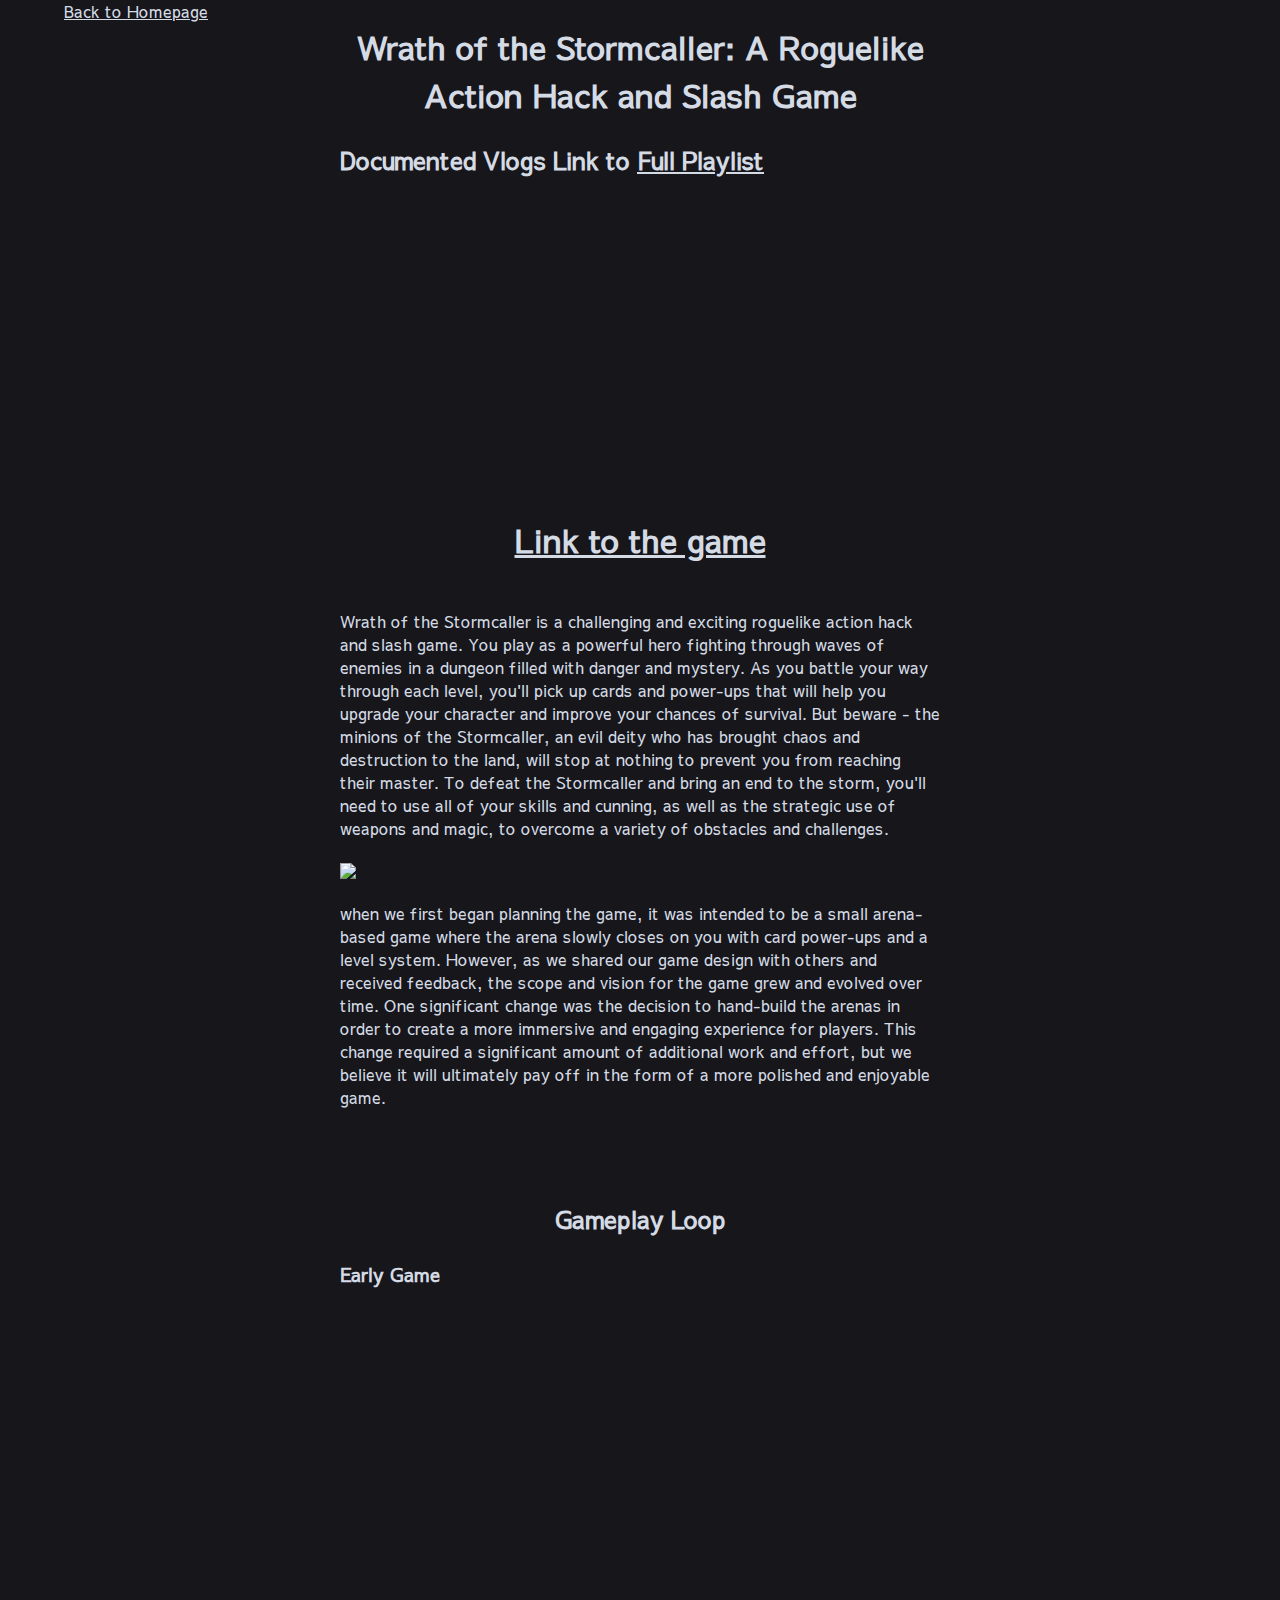
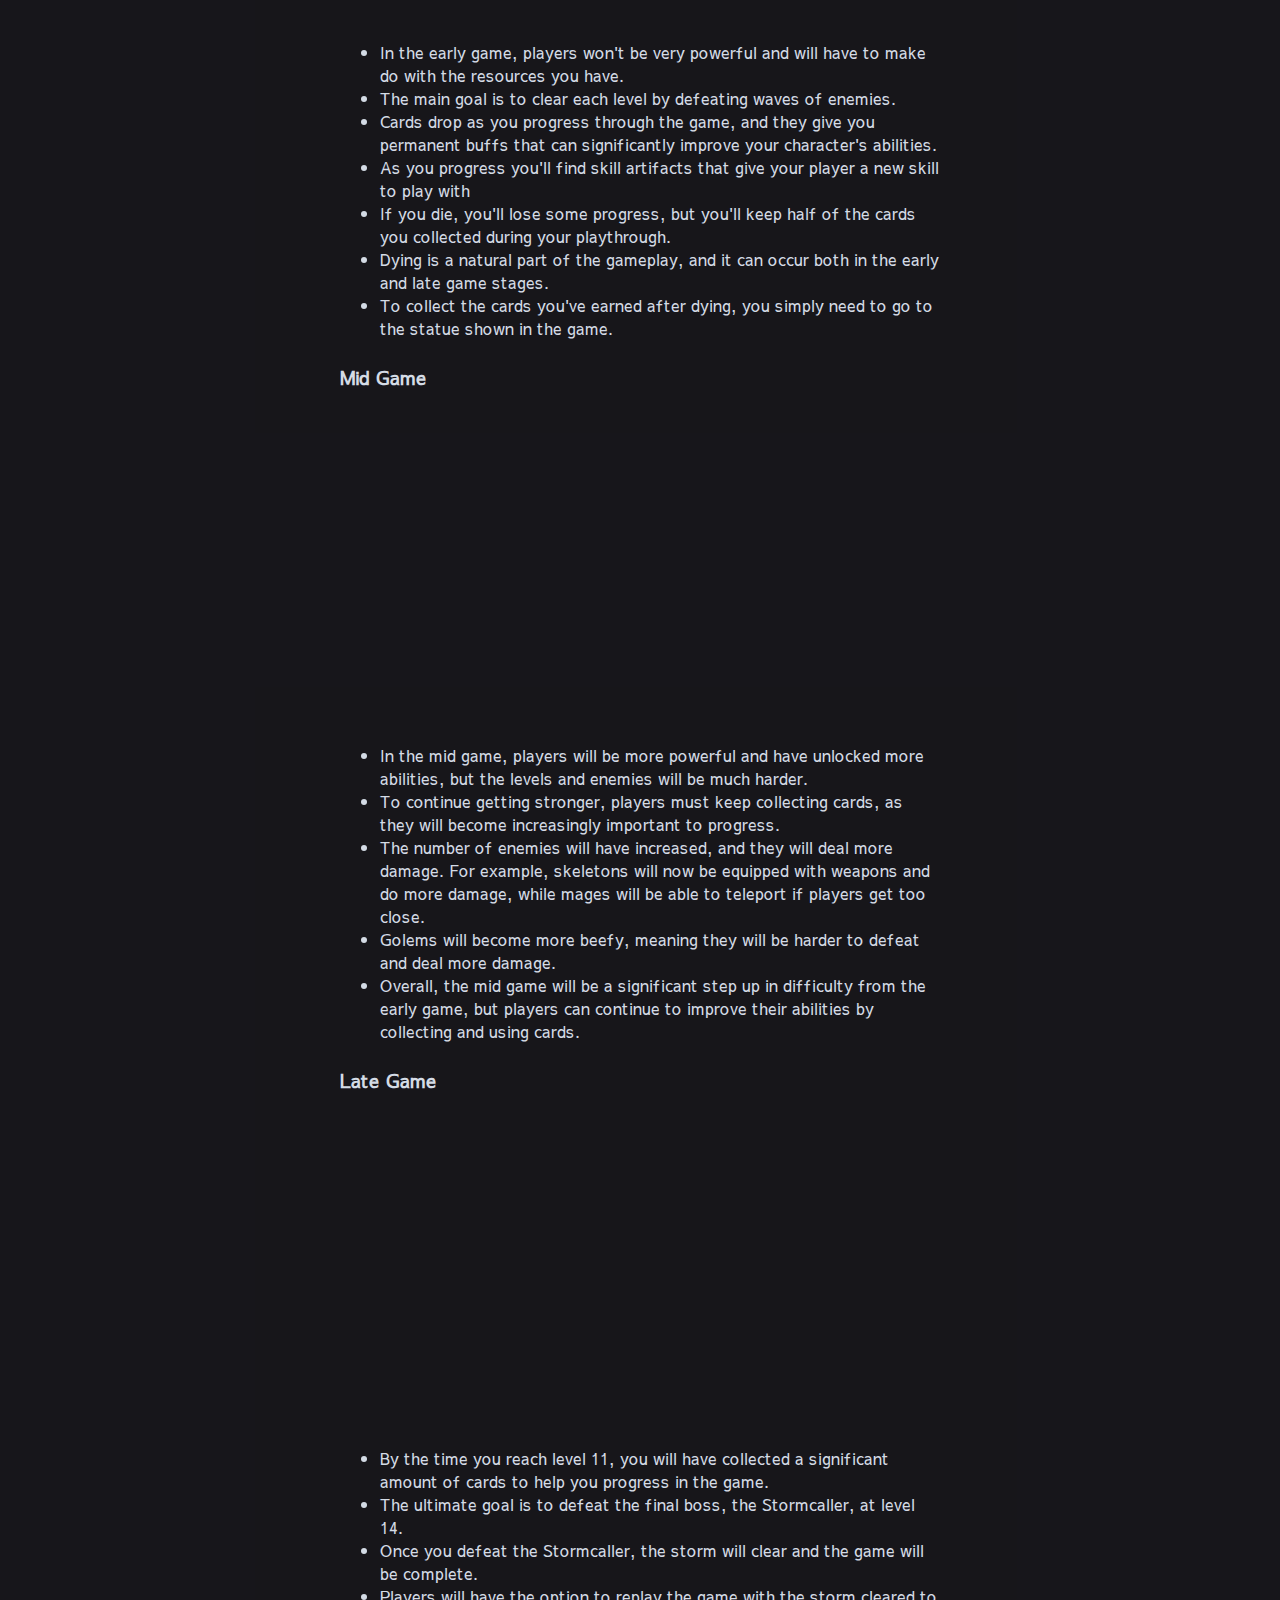
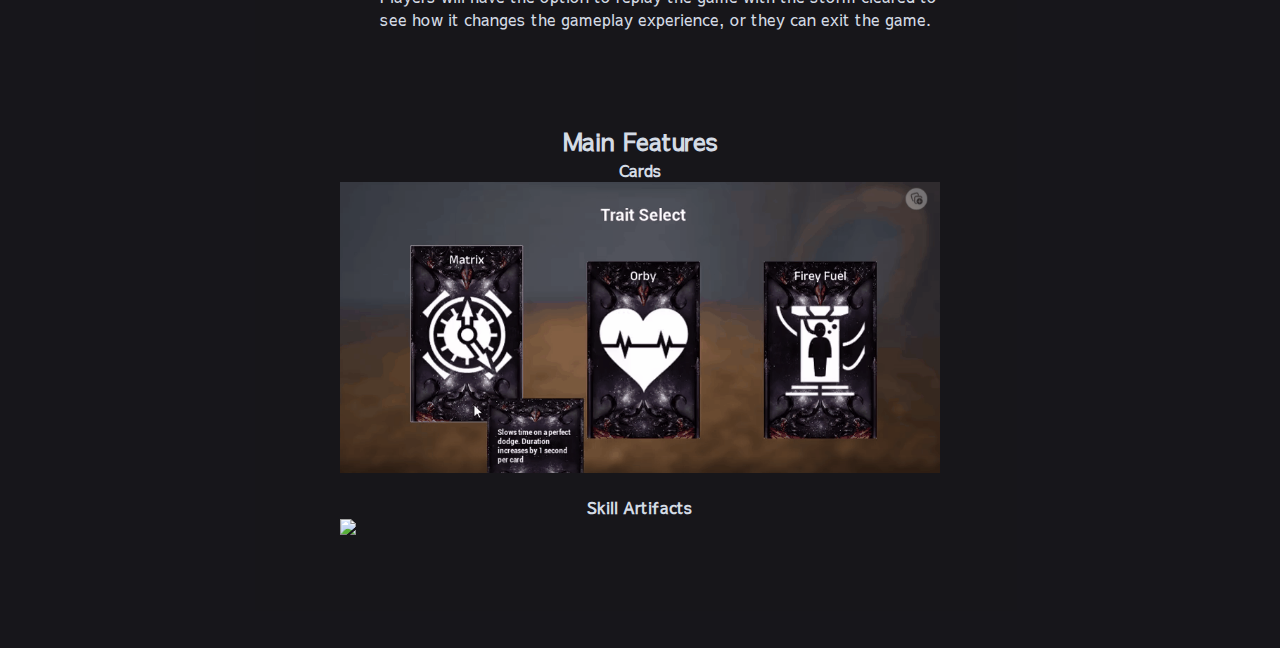
==== wots.html @ 14da93a6 "Updated Documentation" ====
<!DOCTYPE html>
<html lang="en">
<head>
    <meta charset="UTF-8">
    <meta http-equiv="X-UA-Compatible" content="IE=edge">
    <meta name="viewport" content="width=device-width, initial-scale=1.0">
    <link rel="stylesheet" href="style.css">
    <title>Wrath Documentation</title>
</head>
<body>
    <a href="index.html" style="padding: 0 0 0 5vw;">Back to Homepage</a>
    <div class="center">
        <div class="DocumentationCol">
                <h1 style="text-align: center;">Wrath of the Stormcaller: A Roguelike Action Hack and Slash Game</h1>
                <br>
                <h2>Documented Vlogs Link to <span><a href="https://www.youtube.com/watch?v=tN1fOd0JB2Y&list=PLj-aWgJnxQLz9--UiJQB93NNRz2G0hMO6">Full Playlist</a></span></h2>
                <iframe 
                    height="315" 
                    src="https://www.youtube.com/embed/tN1fOd0JB2Y" 
                    frameborder="0" 
                    allow="accelerometer; autoplay; clipboard-write; encrypted-media; gyroscope; picture-in-picture; web-share" 
                    allowfullscreen>
                </iframe>
                <br>
                <h1 style="text-align: center;"><a href="https://alythea.itch.io/wots">Link to the game</a></h1>
                <br>
                <br>
                <p>
                    Wrath of the Stormcaller is a challenging and exciting roguelike 
                    action hack and slash game. You play as a powerful hero fighting through 
                    waves of enemies in a dungeon filled with danger and mystery. As you battle 
                    your way through each level, you'll pick up cards and power-ups that will help 
                    you upgrade your character and improve your chances of survival.
                    But beware - the minions of the Stormcaller, an evil deity who has brought chaos 
                    and destruction to the land, will stop at nothing to prevent you from reaching their master. 
                    To defeat the Stormcaller and bring an end to the storm, you'll need to use all of your skills 
                    and cunning, as well as the strategic use of weapons and magic, to overcome a variety of obstacles 
                    and challenges.
                </p>
                <br>
                <img src="Assets/WrathDocumentation/BaseDesign.gif">
                <br>
                <p>
                    when we first began planning the game, it was intended to be a small arena-based game 
                    where the arena slowly closes on you with card power-ups and a level system. However, 
                    as we shared our game design with others and received feedback, the scope and vision for 
                    the game grew and evolved over time. One significant change was the decision to hand-build 
                    the arenas in order to create a more immersive and engaging experience for players. 
                    This change required a significant amount of additional work and effort, but we believe 
                    it will ultimately pay off in the form of a more polished and enjoyable game.
                </p>
                <br>
                <br>
                <br>
                <br>
                <!-- Gameplayloop -->
                <h2 style="text-align: center;">Gameplay Loop</h2>
                <br>
                <!-- Early Game -->
                <h3>Early Game</h3>
                <iframe 
                    height="330" 
                    src="https://www.youtube.com/embed/_nWk3n4sS2I"
                    frameborder="0"  
                    allow="accelerometer; autoplay; clipboard-write; encrypted-media; gyroscope; picture-in-picture; web-share" 
                    allowfullscreen>
                </iframe>
                <br>
                <ul>
                    <li>In the early game, players won't be very powerful and will have to make do with the resources you have.</li>
                    <li>The main goal is to clear each level by defeating waves of enemies.</li>
                    <li>
                        Cards drop as you progress through the game, and they give you permanent 
                        buffs that can significantly improve your character's abilities.
                    </li>
                    <li>
                        As you progress you'll find skill artifacts that give your player a new skill
                        to play with
                    </li>
                    <li>
                        If you die, you'll lose some progress, but you'll keep half of 
                        the cards you collected during your playthrough.
                    </li>
                    <li>Dying is a natural part of the gameplay, and it can occur both in the early and late game stages.</li>
                    <li>To collect the cards you've earned after dying, you simply need to go to the statue shown in the game.</li>
                </ul>
                <br>
                <!-- Mid Game -->
                <h3>Mid Game</h3>
                <iframe 
                    height="330" 
                    src="https://www.youtube.com/embed/-_C9maWVD60"
                    frameborder="0"  
                    allow="accelerometer; autoplay; clipboard-write; encrypted-media; gyroscope; picture-in-picture; web-share" 
                    allowfullscreen>
                </iframe>
                <br>
                <ul>
                    <li>
                        In the mid game, players will be more powerful and have unlocked more abilities, 
                        but the levels and enemies will be much harder.
                    </li>
                    <li>
                        To continue getting stronger, players must keep collecting cards, as they will 
                        become increasingly important to progress.
                    </li>
                    <li>
                        The number of enemies will have increased, and they will deal more damage. 
                        For example, skeletons will now be equipped with weapons and do more damage, 
                        while mages will be able to teleport if players get too close.
                    </li>
                    <li>
                        Golems will become more beefy, meaning they will be harder to defeat and deal more damage.
                    </li>
                    <li>
                        Overall, the mid game will be a significant step up in difficulty from the early game, but 
                        players can continue to improve their abilities by collecting and using cards.
                    </li>
                </ul>
                <!-- Late game -->
                <br>
                <h3>Late Game</h3>
                <iframe 
                    height="330" 
                    src="https://www.youtube.com/embed/BWn7jEOXgP8"
                    frameborder="0"  
                    allow="accelerometer; autoplay; clipboard-write; encrypted-media; gyroscope; picture-in-picture; web-share" 
                    allowfullscreen>
                </iframe>
                <br>
                <ul>
                    <li>
                        By the time you reach level 11, you will have collected a significant amount of cards to 
                        help you progress in the game.
                    </li>
                    <li>
                        The ultimate goal is to defeat the final boss, the Stormcaller, at level 14.
                    </li>
                    <li>
                        Once you defeat the Stormcaller, the storm will clear and the game will be complete.
                    </li>
                    <li>
                        Players will have the option to replay the game with the storm cleared to see how it changes the gameplay experience, or they can exit the game.
                    </li>
                </ul>
                <br>
                <br>
                <br>
                <br>
                <!-- Features  -->
                <h2 style="text-align: center;">Main Features</h2>
                <h4 style="text-align: center;">Cards</h4>
                <img src="Assets/WrathDocumentation/Card.gif">
                <br>
                <h4 style="text-align: center;">Skill Artifacts</h4>
                <img src="Assets/WrathDocumentation/SkillArtifact.gif">
                <br>
                <!-- FOOTER SECTION -->
                <footer></footer>
        </div>
    </div>
</body>
</html>
---- style.css ----
@import url('https://fonts.googleapis.com/css2?family=Sawarabi+Gothic&display=swap');
*{
    margin: 0;
    font-family: 'Sawarabi Gothic', sans-serif;
    color: #D4DBE5 ;
}
body{
  background:rgba(23, 22, 27, 1);
}

#about{
  background-image: url('https://raw.githubusercontent.com/phillip8232/Portfolio/main/Assets/Rain.gif') ;
  font-size: 12px;
  padding-top: 20px;
  width: 100%;
}

#about p{
  padding-top: 20px;
  width: 600px;
}

#about img{
  display: block;
  margin-left: auto;
  margin-right: auto;
  border-radius: 50%;
  height: 120px;
  padding-bottom: 20px;
}
#projects
{
  padding-top: 20px;
}
div.scrollmenu{
  display: flex;
  justify-content: center;
  overflow: auto;
  white-space: nowrap;
}
  
div.scrollmenu a{
  display: inline-block;
  text-align: center;
  padding: 14px;
  text-decoration: none;
}

.scrollmenu img
{
  width: 400px;
  height: 30vh;
}

.center
{
  background: rgba(23, 22, 27, 0.9);
  display: flex;
  justify-content: center;
}

#contacts{
  display: flex;
  justify-content: center;
}

#contacts img{
  width: 40px;
  padding: 10px;
}

.DocumentationCol
{
  display: flex;
  flex-direction: column;
  width: 600px;
}
footer
{
  padding-top: 5vh;
  padding-bottom: 5vh;
}

@media only screen and (max-width: 800px) {
  div.scrollmenu{
    justify-content: left;
  }
}

@media only screen and (max-width: 590px) {
  .DocumentationCol h1{
    font-size: medium;
  }
  .DocumentationCol h2{
    font-size:medium;
  }

  .DocumentationCol {
    width: 350px;
  }
}
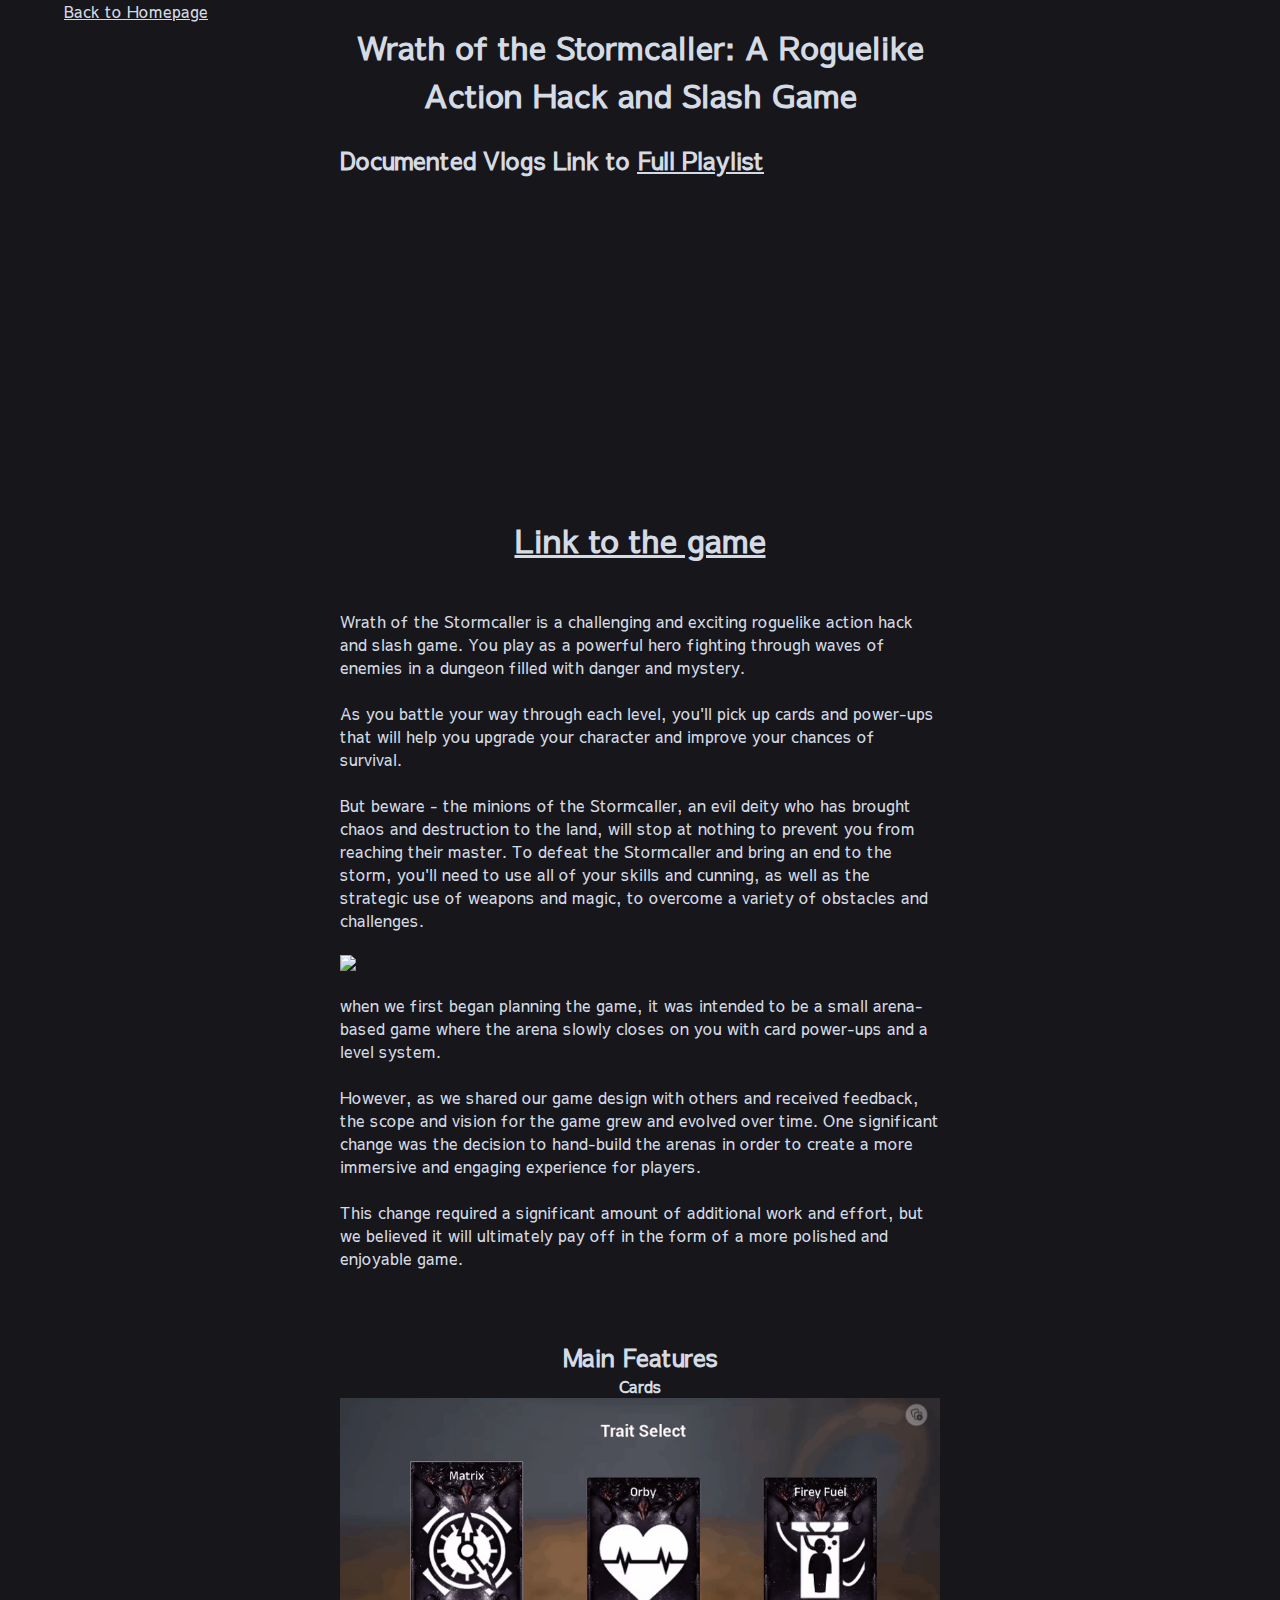
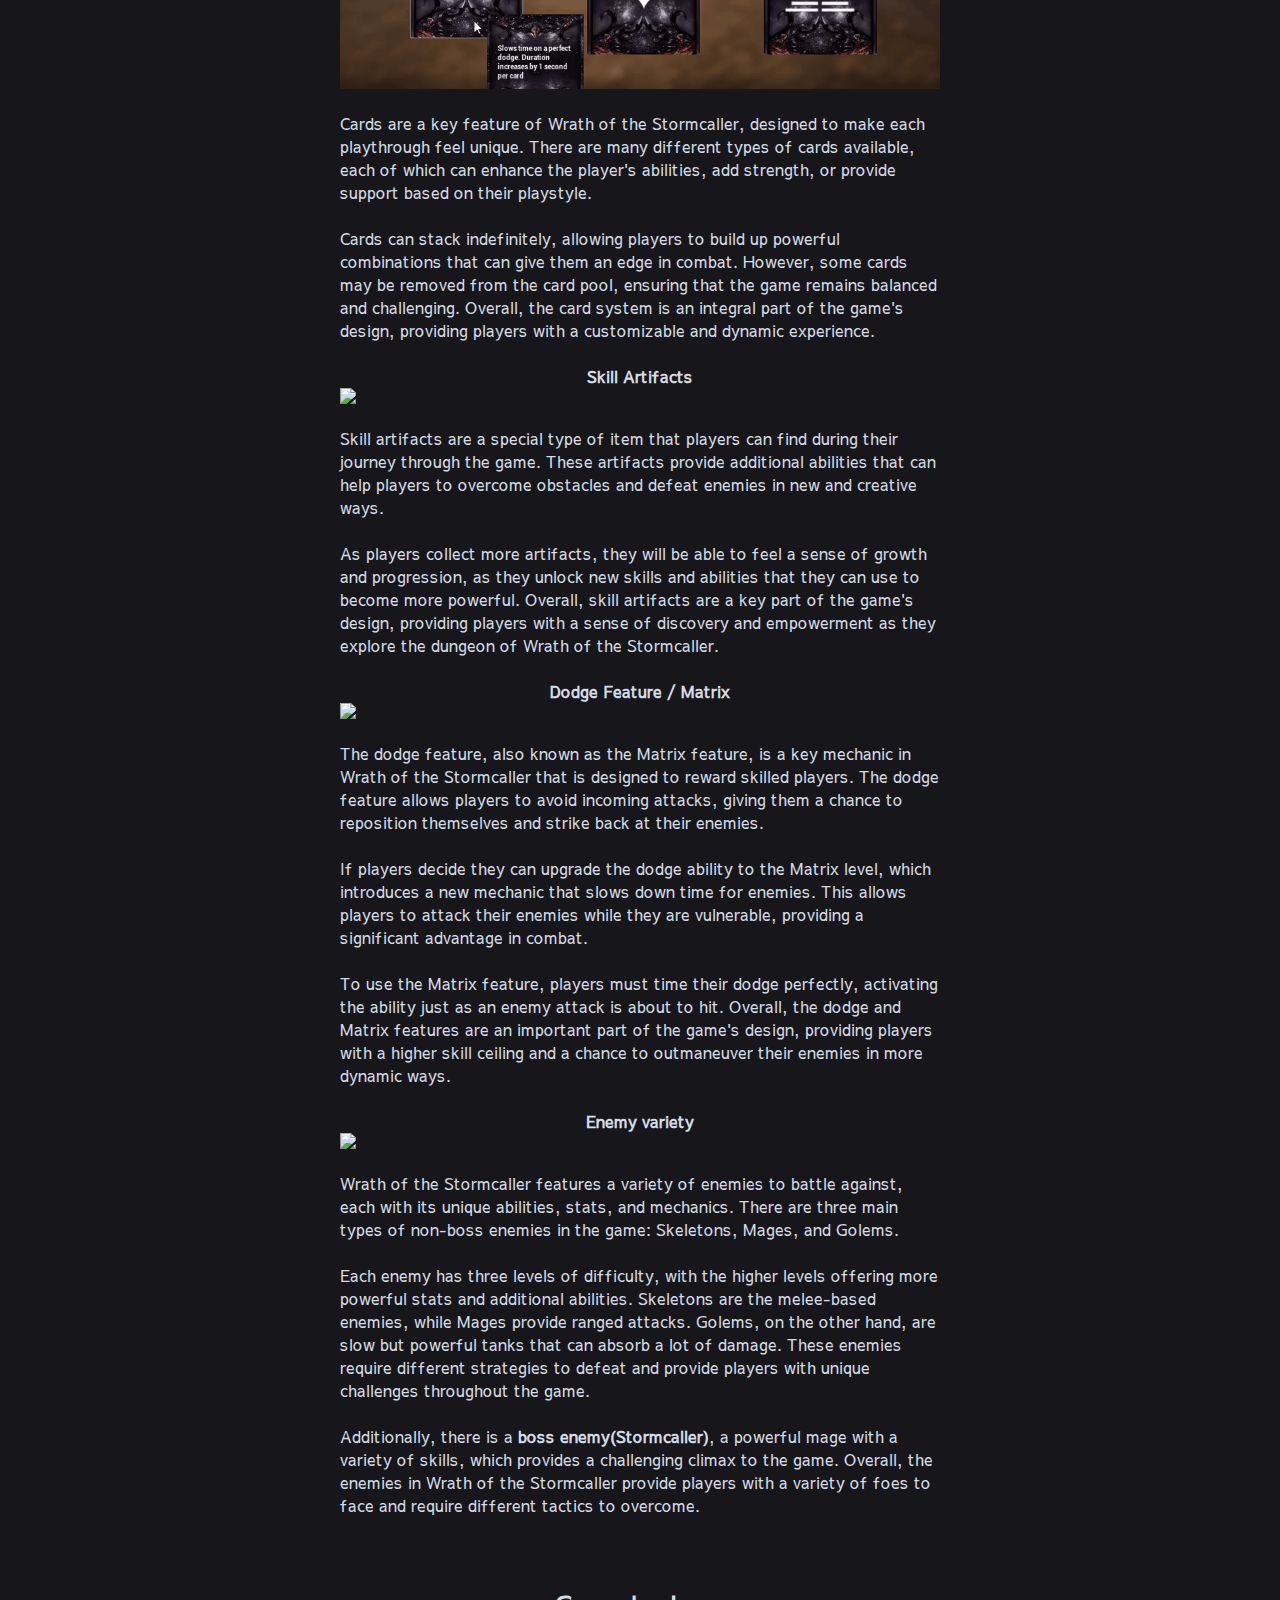
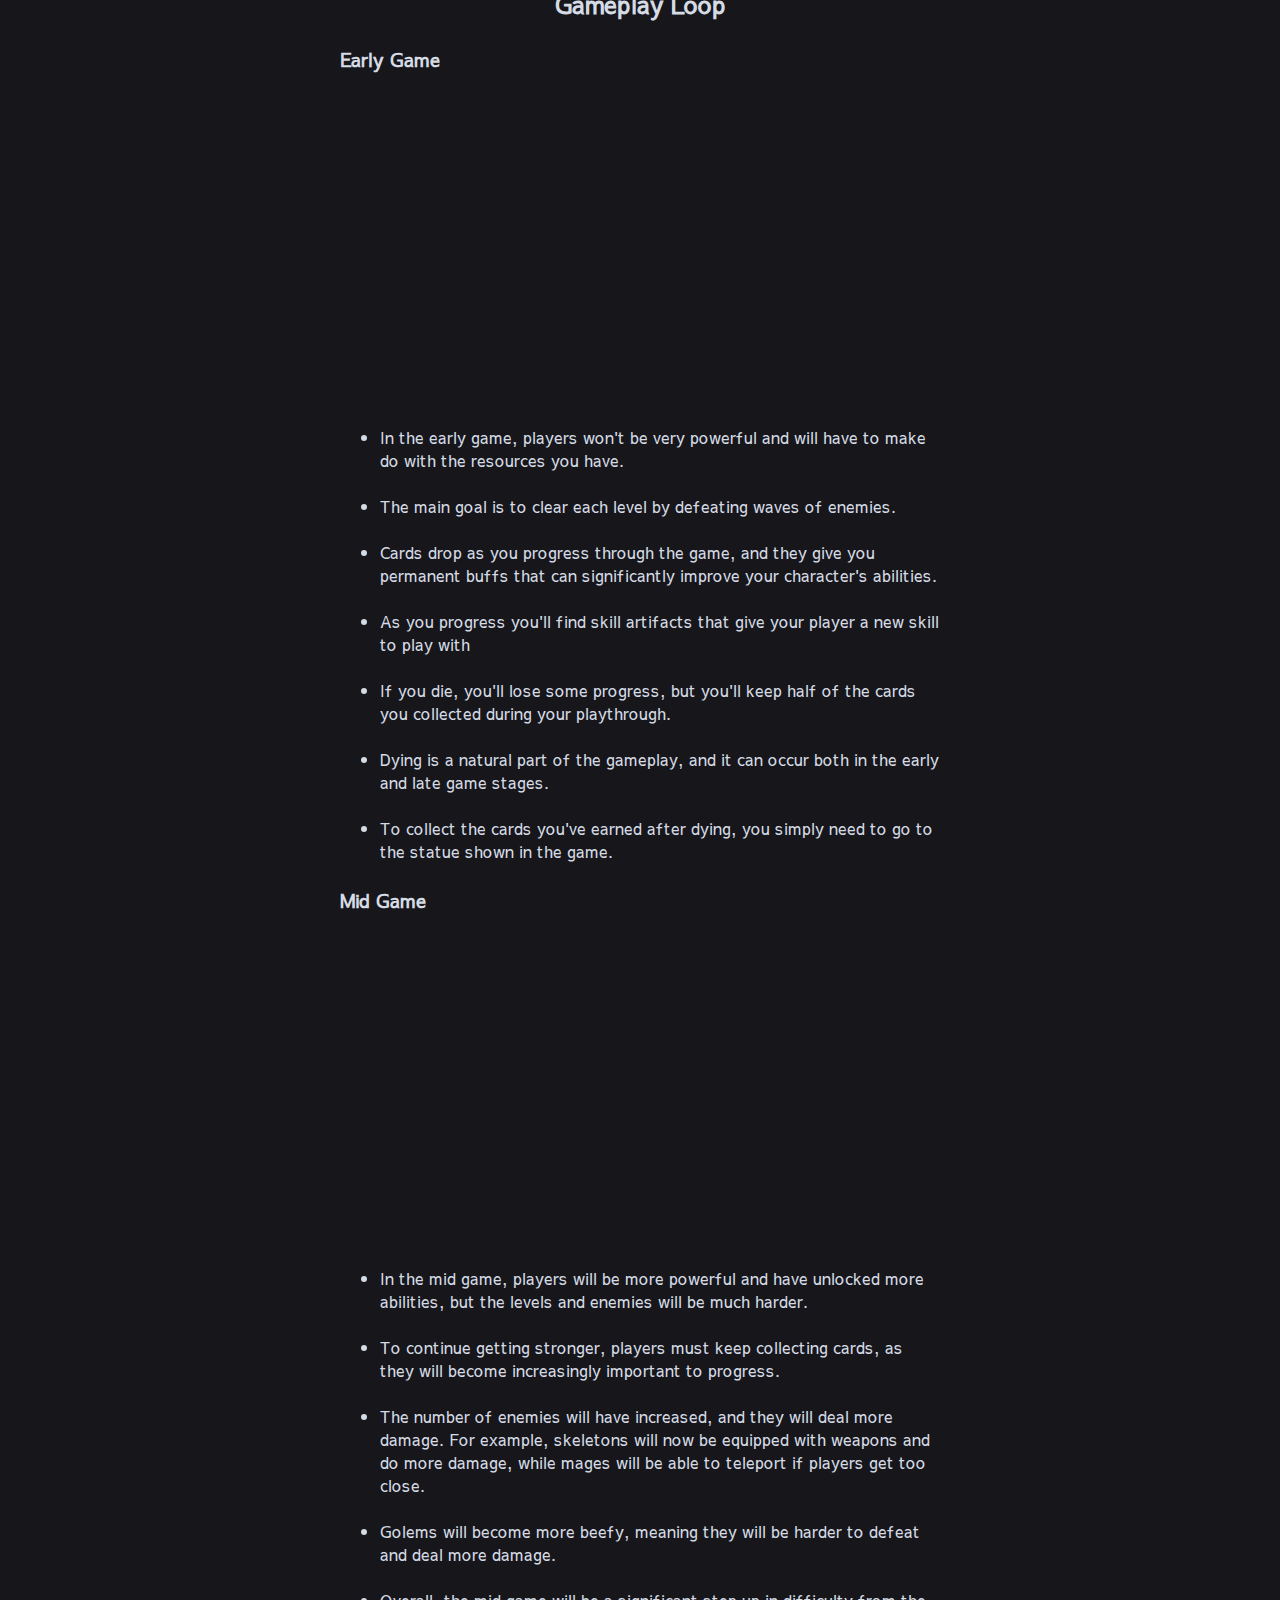
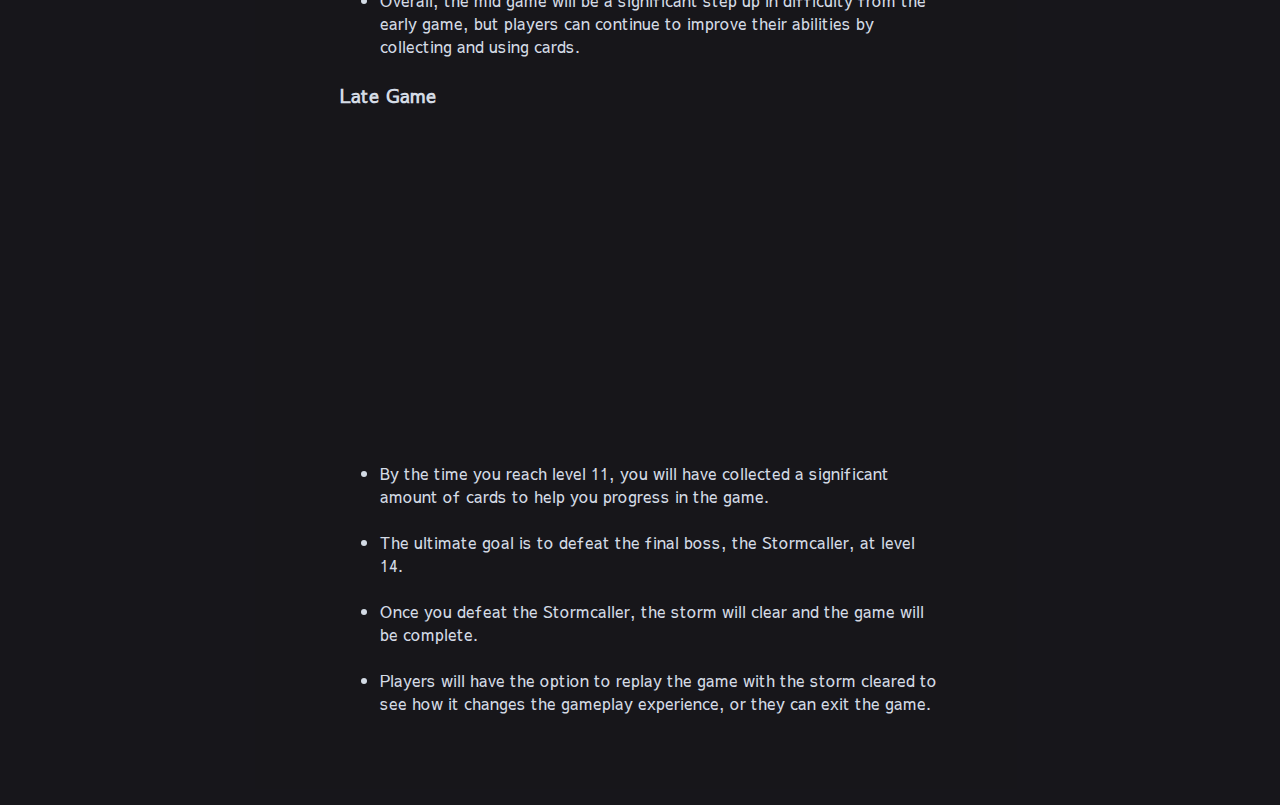
==== commit ae93f781: "DOC UPDATE WOTS" ====
--- a/wots.html
+++ b/wots.html
@@ -16,7 +16,7 @@
                 <h2>Documented Vlogs Link to <span><a href="https://www.youtube.com/watch?v=tN1fOd0JB2Y&list=PLj-aWgJnxQLz9--UiJQB93NNRz2G0hMO6">Full Playlist</a></span></h2>
                 <iframe 
                     height="315" 
-                    src="https://www.youtube.com/embed/tN1fOd0JB2Y" 
+                    src="https://www.youtube.com/embed/Xnz2nOJYxS4?controls=0" 
                     frameborder="0" 
                     allow="accelerometer; autoplay; clipboard-write; encrypted-media; gyroscope; picture-in-picture; web-share" 
                     allowfullscreen>
@@ -28,9 +28,15 @@
                 <p>
                     Wrath of the Stormcaller is a challenging and exciting roguelike 
                     action hack and slash game. You play as a powerful hero fighting through 
-                    waves of enemies in a dungeon filled with danger and mystery. As you battle 
-                    your way through each level, you'll pick up cards and power-ups that will help 
+                    waves of enemies in a dungeon filled with danger and mystery. 
+                </p>
+                <br>
+                <p>
+                    As you battle your way through each level, you'll pick up cards and power-ups that will help 
                     you upgrade your character and improve your chances of survival.
+                </p>
+                <br>
+                <p>
                     But beware - the minions of the Stormcaller, an evil deity who has brought chaos 
                     and destruction to the land, will stop at nothing to prevent you from reaching their master. 
                     To defeat the Stormcaller and bring an end to the storm, you'll need to use all of your skills 
@@ -42,108 +48,20 @@
                 <br>
                 <p>
                     when we first began planning the game, it was intended to be a small arena-based game 
-                    where the arena slowly closes on you with card power-ups and a level system. However, 
+                    where the arena slowly closes on you with card power-ups and a level system. 
+                </p>
+                <br>
+                <p>
+                    However, 
                     as we shared our game design with others and received feedback, the scope and vision for 
                     the game grew and evolved over time. One significant change was the decision to hand-build 
                     the arenas in order to create a more immersive and engaging experience for players. 
-                    This change required a significant amount of additional work and effort, but we believe 
+                </p>
+                <br>
+                <p>
+                    This change required a significant amount of additional work and effort, but we believed 
                     it will ultimately pay off in the form of a more polished and enjoyable game.
                 </p>
-                <br>
-                <br>
-                <br>
-                <br>
-                <!-- Gameplayloop -->
-                <h2 style="text-align: center;">Gameplay Loop</h2>
-                <br>
-                <!-- Early Game -->
-                <h3>Early Game</h3>
-                <iframe 
-                    height="330" 
-                    src="https://www.youtube.com/embed/_nWk3n4sS2I"
-                    frameborder="0"  
-                    allow="accelerometer; autoplay; clipboard-write; encrypted-media; gyroscope; picture-in-picture; web-share" 
-                    allowfullscreen>
-                </iframe>
-                <br>
-                <ul>
-                    <li>In the early game, players won't be very powerful and will have to make do with the resources you have.</li>
-                    <li>The main goal is to clear each level by defeating waves of enemies.</li>
-                    <li>
-                        Cards drop as you progress through the game, and they give you permanent 
-                        buffs that can significantly improve your character's abilities.
-                    </li>
-                    <li>
-                        As you progress you'll find skill artifacts that give your player a new skill
-                        to play with
-                    </li>
-                    <li>
-                        If you die, you'll lose some progress, but you'll keep half of 
-                        the cards you collected during your playthrough.
-                    </li>
-                    <li>Dying is a natural part of the gameplay, and it can occur both in the early and late game stages.</li>
-                    <li>To collect the cards you've earned after dying, you simply need to go to the statue shown in the game.</li>
-                </ul>
-                <br>
-                <!-- Mid Game -->
-                <h3>Mid Game</h3>
-                <iframe 
-                    height="330" 
-                    src="https://www.youtube.com/embed/-_C9maWVD60"
-                    frameborder="0"  
-                    allow="accelerometer; autoplay; clipboard-write; encrypted-media; gyroscope; picture-in-picture; web-share" 
-                    allowfullscreen>
-                </iframe>
-                <br>
-                <ul>
-                    <li>
-                        In the mid game, players will be more powerful and have unlocked more abilities, 
-                        but the levels and enemies will be much harder.
-                    </li>
-                    <li>
-                        To continue getting stronger, players must keep collecting cards, as they will 
-                        become increasingly important to progress.
-                    </li>
-                    <li>
-                        The number of enemies will have increased, and they will deal more damage. 
-                        For example, skeletons will now be equipped with weapons and do more damage, 
-                        while mages will be able to teleport if players get too close.
-                    </li>
-                    <li>
-                        Golems will become more beefy, meaning they will be harder to defeat and deal more damage.
-                    </li>
-                    <li>
-                        Overall, the mid game will be a significant step up in difficulty from the early game, but 
-                        players can continue to improve their abilities by collecting and using cards.
-                    </li>
-                </ul>
-                <!-- Late game -->
-                <br>
-                <h3>Late Game</h3>
-                <iframe 
-                    height="330" 
-                    src="https://www.youtube.com/embed/BWn7jEOXgP8"
-                    frameborder="0"  
-                    allow="accelerometer; autoplay; clipboard-write; encrypted-media; gyroscope; picture-in-picture; web-share" 
-                    allowfullscreen>
-                </iframe>
-                <br>
-                <ul>
-                    <li>
-                        By the time you reach level 11, you will have collected a significant amount of cards to 
-                        help you progress in the game.
-                    </li>
-                    <li>
-                        The ultimate goal is to defeat the final boss, the Stormcaller, at level 14.
-                    </li>
-                    <li>
-                        Once you defeat the Stormcaller, the storm will clear and the game will be complete.
-                    </li>
-                    <li>
-                        Players will have the option to replay the game with the storm cleared to see how it changes the gameplay experience, or they can exit the game.
-                    </li>
-                </ul>
-                <br>
                 <br>
                 <br>
                 <br>
@@ -152,9 +70,188 @@
                 <h4 style="text-align: center;">Cards</h4>
                 <img src="Assets/WrathDocumentation/Card.gif">
                 <br>
+                <p>
+                    Cards are a key feature of Wrath of the Stormcaller, designed to make each playthrough feel unique. 
+                    There are many different types of cards available, each of which can enhance the player's abilities, 
+                    add strength, or provide support based on their playstyle. 
+                </p>
+                <br>
+                <p>
+                    Cards can stack indefinitely, allowing players 
+                    to build up powerful combinations that can give them an edge in combat. However, some cards may be removed 
+                    from the card pool, ensuring that the game remains balanced and challenging. Overall, the card system is an 
+                    integral part of the game's design, providing players with a customizable and dynamic experience.
+                </p>
+                <br>
+
                 <h4 style="text-align: center;">Skill Artifacts</h4>
                 <img src="Assets/WrathDocumentation/SkillArtifact.gif">
                 <br>
+                <p>
+                    Skill artifacts are a special type of item that players can find during their journey through the game.
+                    These artifacts provide additional abilities that can help players to overcome obstacles and defeat enemies 
+                    in new and creative ways. 
+                </p>
+                <br>
+                <p>
+                    As players collect more artifacts, they will be able to feel a sense of growth and 
+                    progression, as they unlock new skills and abilities that they can use to become more powerful. Overall, skill 
+                    artifacts are a key part of the game's design, providing players with a sense of discovery and empowerment as 
+                    they explore the dungeon of Wrath of the Stormcaller.
+                </p>
+                <br>
+
+                <h4 style="text-align: center;">Dodge Feature / Matrix</h4>
+                <img src="Assets/WrathDocumentation/Matrix.gif">
+                <br>
+                <p>
+                    The dodge feature, also known as the Matrix feature, is a key mechanic in Wrath of the Stormcaller 
+                    that is designed to reward skilled players. The dodge feature allows players to avoid incoming attacks, 
+                    giving them a chance to reposition themselves and strike back at their enemies.
+                </p>
+                <br>
+                <p>
+                    If players decide they can
+                    upgrade the dodge ability to the Matrix level, which introduces a new mechanic that slows down time for enemies. 
+                    This allows players to attack their enemies while they are vulnerable, providing a significant advantage 
+                    in combat.
+                </p>
+                <br>
+                <p>
+                    To use the Matrix feature, players must time their dodge perfectly, activating the ability just as 
+                    an enemy attack is about to hit. Overall, the dodge and Matrix features are an important part of the game's 
+                    design, providing players with a higher skill ceiling and a chance to outmaneuver their enemies 
+                    in more dynamic ways.
+                </p>
+                <br>
+
+                <h4 style="text-align: center;">Enemy variety</h4>
+                <img src="Assets/WrathDocumentation/EnemyVariety.gif">
+                <br>
+                <p>
+                    Wrath of the Stormcaller features a variety of enemies to battle against, each with its unique abilities, stats, 
+                    and mechanics. There are three main types of non-boss enemies in the game: Skeletons, Mages, and Golems.
+                </p>
+                <br>
+                <p>
+                    Each enemy has three levels of difficulty, with the higher levels offering more powerful stats and additional 
+                    abilities. Skeletons are the melee-based enemies, while Mages provide ranged attacks. Golems, on the other hand, 
+                    are slow but powerful tanks that can absorb a lot of damage. These enemies require different strategies to defeat 
+                    and provide players with unique challenges throughout the game. 
+                </p>
+                <br>
+                <p>
+                    Additionally, there is a <span style="font-weight: bold;">boss enemy(Stormcaller)</span>, 
+                    a powerful mage with a variety of skills, which provides a challenging climax to the game. 
+                    Overall, the enemies in Wrath of the Stormcaller provide players with a variety of foes to face and 
+                    require different tactics to overcome.
+                </p>
+                <br>
+                <br>
+                <br>
+                 <!-- Gameplayloop -->
+                 <h2 style="text-align: center;">Gameplay Loop</h2>
+                 <br>
+                 <!-- Early Game -->
+                 <h3>Early Game</h3>
+                 <iframe 
+                     height="330" 
+                     src="https://www.youtube.com/embed/_nWk3n4sS2I"
+                     frameborder="0"  
+                     allow="accelerometer; autoplay; clipboard-write; encrypted-media; gyroscope; picture-in-picture; web-share" 
+                     allowfullscreen>
+                 </iframe>
+                 <br>
+                 <ul>
+                     <li>In the early game, players won't be very powerful and will have to make do with the resources you have.</li>
+                     <br>
+                     <li>The main goal is to clear each level by defeating waves of enemies.</li>
+                     <br>
+                     <li>
+                         Cards drop as you progress through the game, and they give you permanent 
+                         buffs that can significantly improve your character's abilities.
+                     </li>
+                     <br>
+                     <li>
+                         As you progress you'll find skill artifacts that give your player a new skill
+                         to play with
+                     </li>
+                     <br>
+                     <li>
+                         If you die, you'll lose some progress, but you'll keep half of 
+                         the cards you collected during your playthrough.
+                     </li>
+                     <br>
+                     <li>Dying is a natural part of the gameplay, and it can occur both in the early and late game stages.</li>
+                     <br>
+                     <li>To collect the cards you've earned after dying, you simply need to go to the statue shown in the game.</li>
+                 </ul>
+                 <br>
+                 <!-- Mid Game -->
+                 <h3>Mid Game</h3>
+                 <iframe 
+                     height="330" 
+                     src="https://www.youtube.com/embed/-_C9maWVD60"
+                     frameborder="0"  
+                     allow="accelerometer; autoplay; clipboard-write; encrypted-media; gyroscope; picture-in-picture; web-share" 
+                     allowfullscreen>
+                 </iframe>
+                 <br>
+                 <ul>
+                     <li>
+                         In the mid game, players will be more powerful and have unlocked more abilities, 
+                         but the levels and enemies will be much harder.
+                     </li>
+                     <br>
+                     <li>
+                         To continue getting stronger, players must keep collecting cards, as they will 
+                         become increasingly important to progress.
+                     </li>
+                     <br>
+                     <li>
+                         The number of enemies will have increased, and they will deal more damage. 
+                         For example, skeletons will now be equipped with weapons and do more damage, 
+                         while mages will be able to teleport if players get too close.
+                     </li>
+                     <br>
+                     <li>
+                         Golems will become more beefy, meaning they will be harder to defeat and deal more damage.
+                     </li>
+                     <br>
+                     <li>
+                         Overall, the mid game will be a significant step up in difficulty from the early game, but 
+                         players can continue to improve their abilities by collecting and using cards.
+                     </li>
+                 </ul>
+                 <!-- Late game -->
+                 <br>
+                 <h3>Late Game</h3>
+                 <iframe 
+                     height="330" 
+                     src="https://www.youtube.com/embed/BWn7jEOXgP8"
+                     frameborder="0"  
+                     allow="accelerometer; autoplay; clipboard-write; encrypted-media; gyroscope; picture-in-picture; web-share" 
+                     allowfullscreen>
+                 </iframe>
+                 <br>
+                 <ul>
+                     <li>
+                         By the time you reach level 11, you will have collected a significant amount of cards to 
+                         help you progress in the game.
+                     </li>
+                     <br>
+                     <li>
+                         The ultimate goal is to defeat the final boss, the Stormcaller, at level 14.
+                     </li>
+                     <br>
+                     <li>
+                         Once you defeat the Stormcaller, the storm will clear and the game will be complete.
+                     </li>
+                     <br>
+                     <li>
+                         Players will have the option to replay the game with the storm cleared to see how it changes the gameplay experience, or they can exit the game.
+                     </li>
+                 </ul>
                 <!-- FOOTER SECTION -->
                 <footer></footer>
         </div>
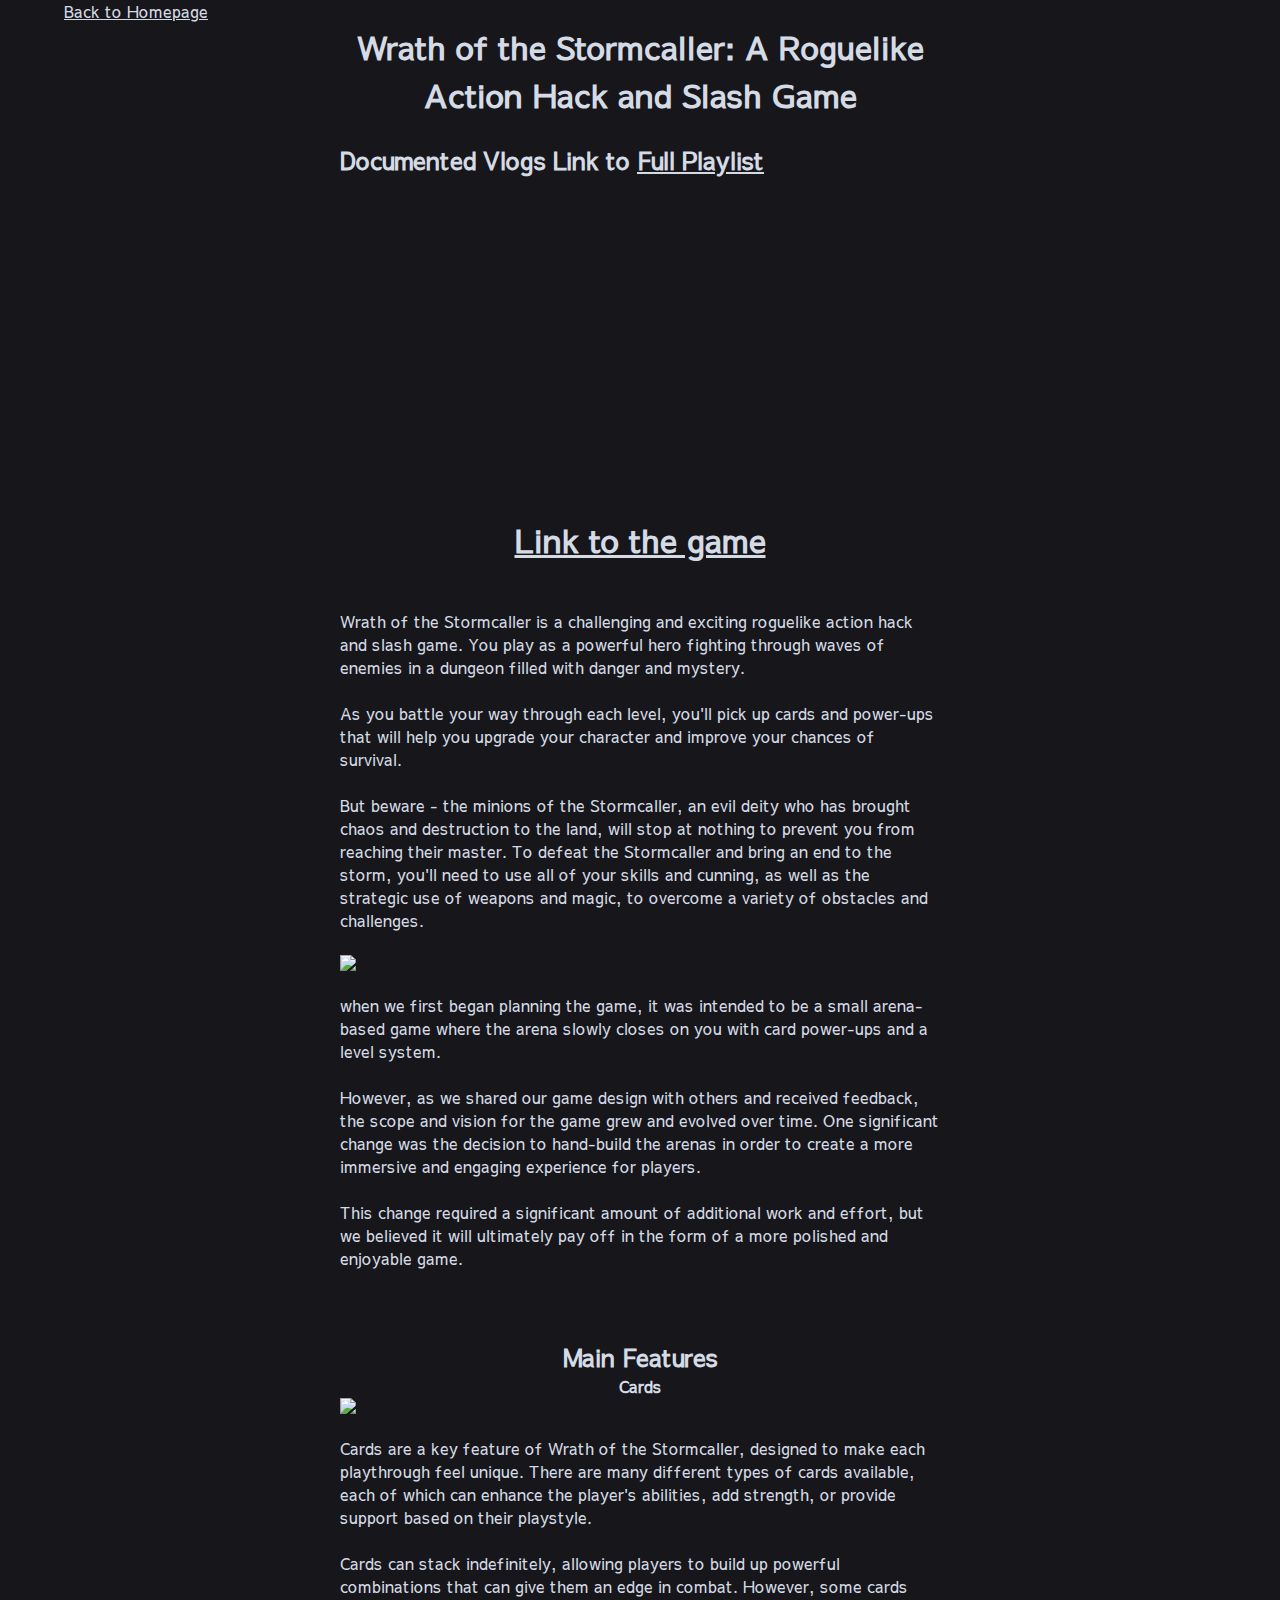
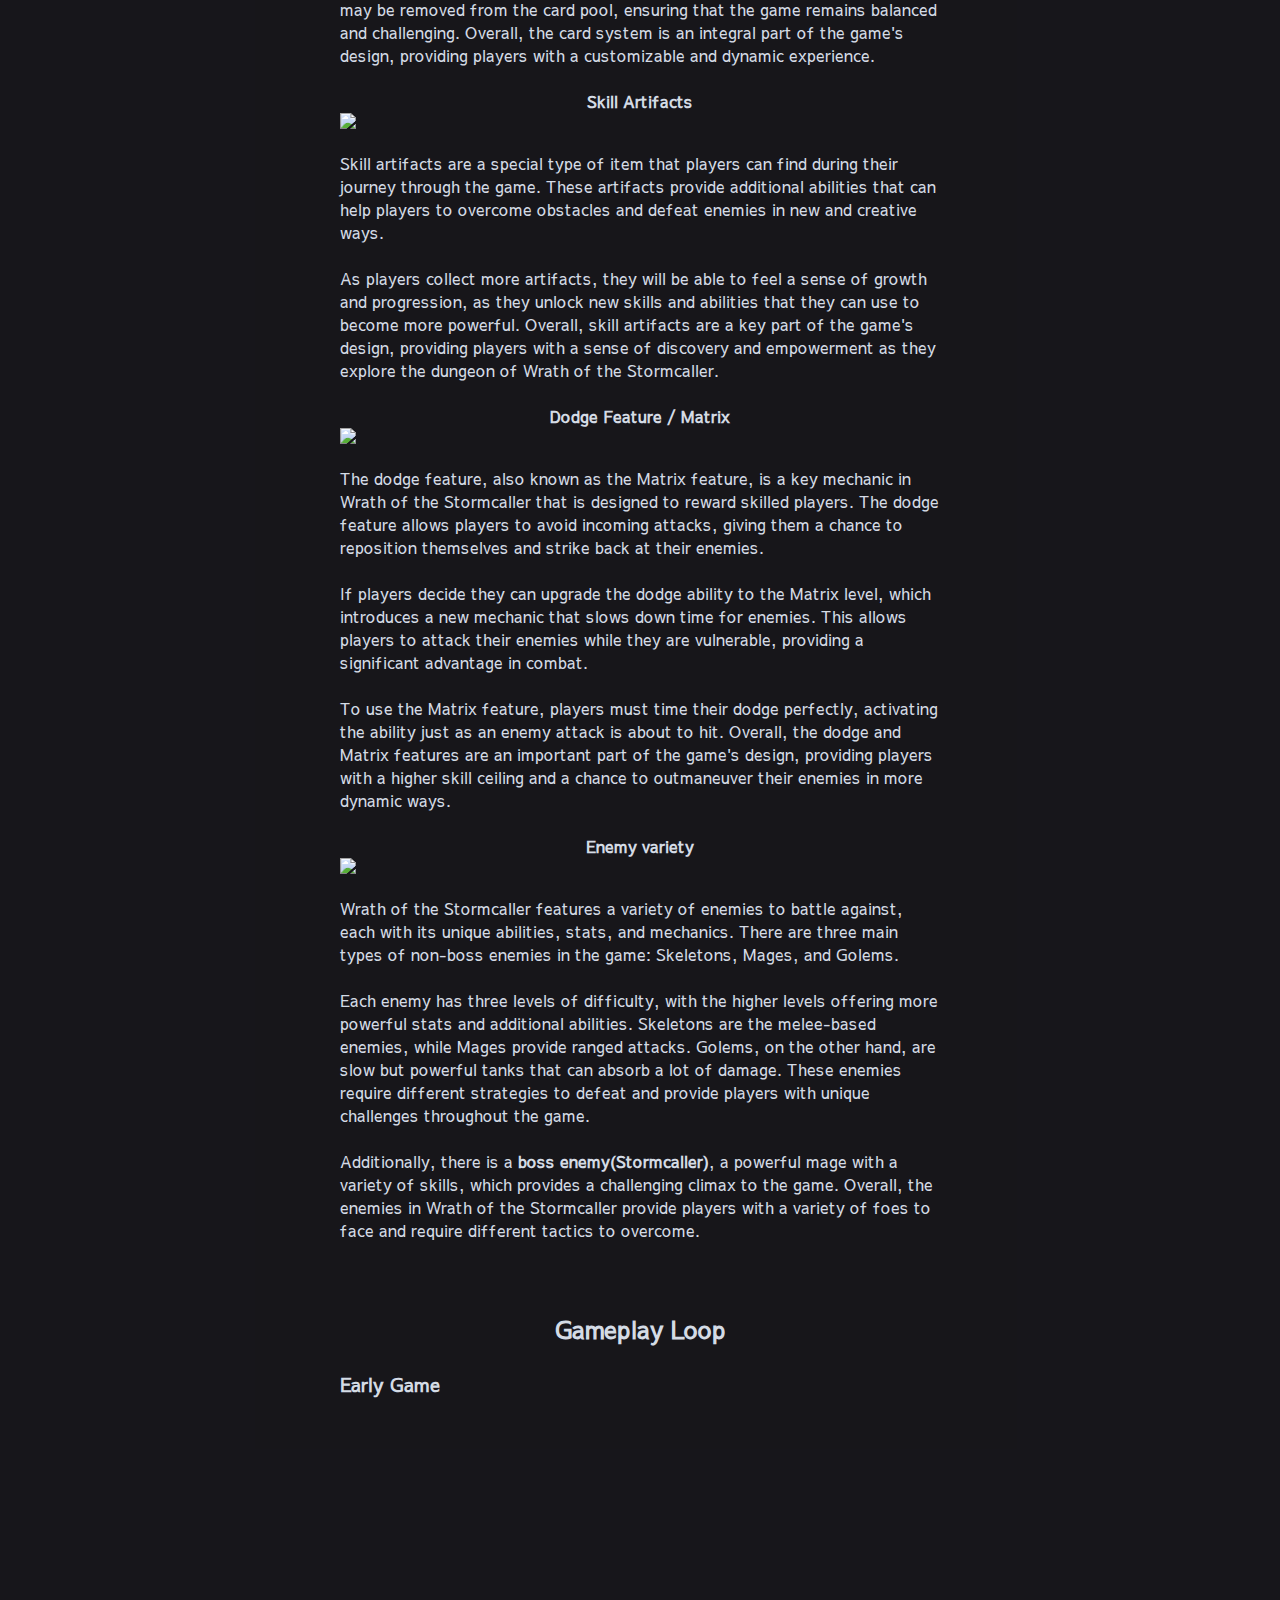
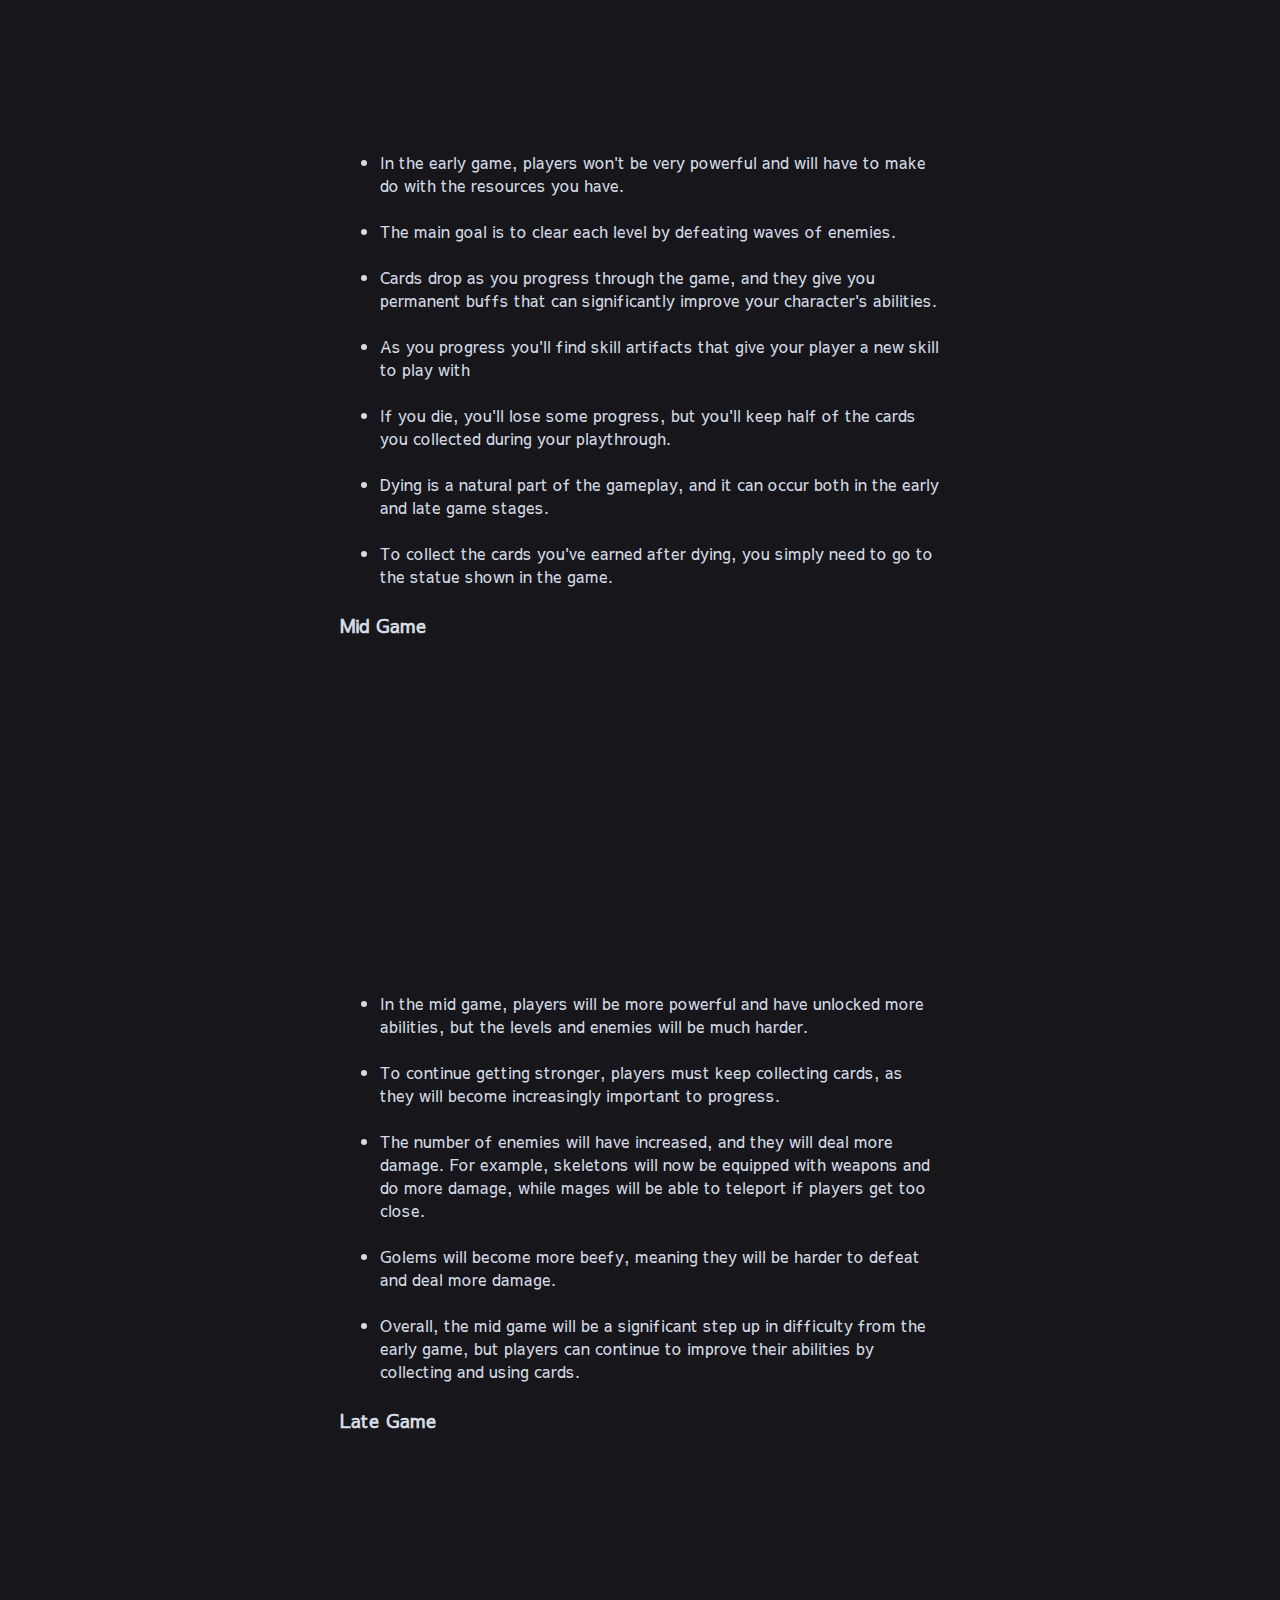
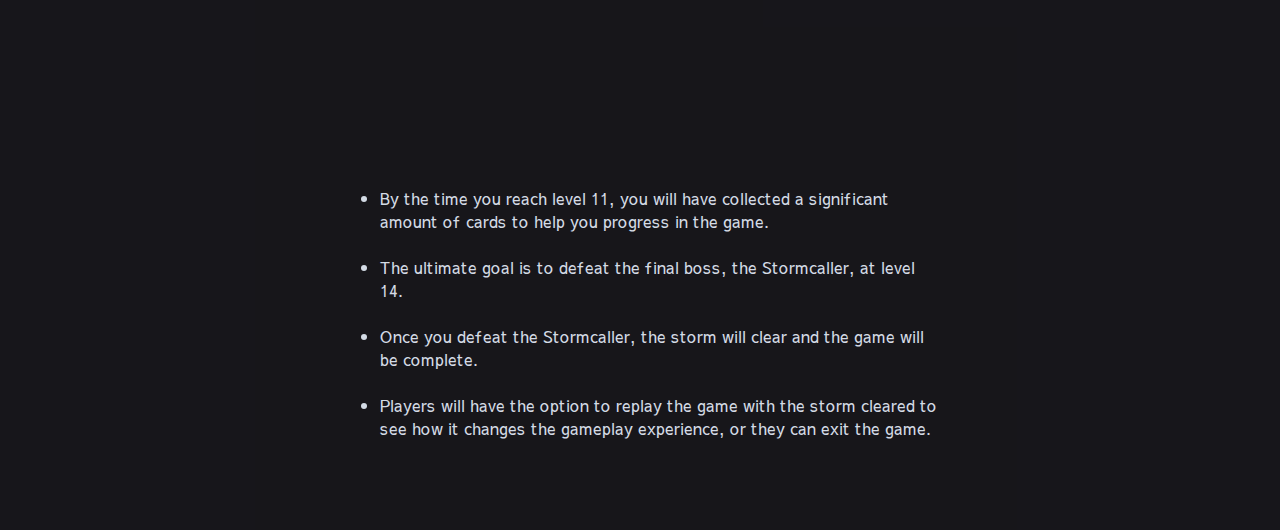
==== commit 674c1c25: "Gifs" ====
--- a/wots.html
+++ b/wots.html
@@ -44,7 +44,7 @@
                     and challenges.
                 </p>
                 <br>
-                <img src="Assets/WrathDocumentation/BaseDesign.gif">
+                <img src="https://raw.githubusercontent.com/phillip8232/Portfolio/main/Assets/WrathDocumentation/BaseDesign.gif">
                 <br>
                 <p>
                     when we first began planning the game, it was intended to be a small arena-based game 
@@ -68,7 +68,7 @@
                 <!-- Features  -->
                 <h2 style="text-align: center;">Main Features</h2>
                 <h4 style="text-align: center;">Cards</h4>
-                <img src="Assets/WrathDocumentation/Card.gif">
+                <img src="https://raw.githubusercontent.com/phillip8232/Portfolio/main/Assets/WrathDocumentation/Card.gif">
                 <br>
                 <p>
                     Cards are a key feature of Wrath of the Stormcaller, designed to make each playthrough feel unique. 
@@ -85,7 +85,7 @@
                 <br>
 
                 <h4 style="text-align: center;">Skill Artifacts</h4>
-                <img src="Assets/WrathDocumentation/SkillArtifact.gif">
+                <img src="https://raw.githubusercontent.com/phillip8232/Portfolio/main/Assets/WrathDocumentation/SkillArtifact.gif">
                 <br>
                 <p>
                     Skill artifacts are a special type of item that players can find during their journey through the game.
@@ -102,7 +102,7 @@
                 <br>
 
                 <h4 style="text-align: center;">Dodge Feature / Matrix</h4>
-                <img src="Assets/WrathDocumentation/Matrix.gif">
+                <img src="https://raw.githubusercontent.com/phillip8232/Portfolio/main/Assets/WrathDocumentation/Matrix.gif">
                 <br>
                 <p>
                     The dodge feature, also known as the Matrix feature, is a key mechanic in Wrath of the Stormcaller 
@@ -126,7 +126,7 @@
                 <br>
 
                 <h4 style="text-align: center;">Enemy variety</h4>
-                <img src="Assets/WrathDocumentation/EnemyVariety.gif">
+                <img src="https://raw.githubusercontent.com/phillip8232/Portfolio/main/Assets/WrathDocumentation/EnemyVariety.gif">
                 <br>
                 <p>
                     Wrath of the Stormcaller features a variety of enemies to battle against, each with its unique abilities, stats, 
